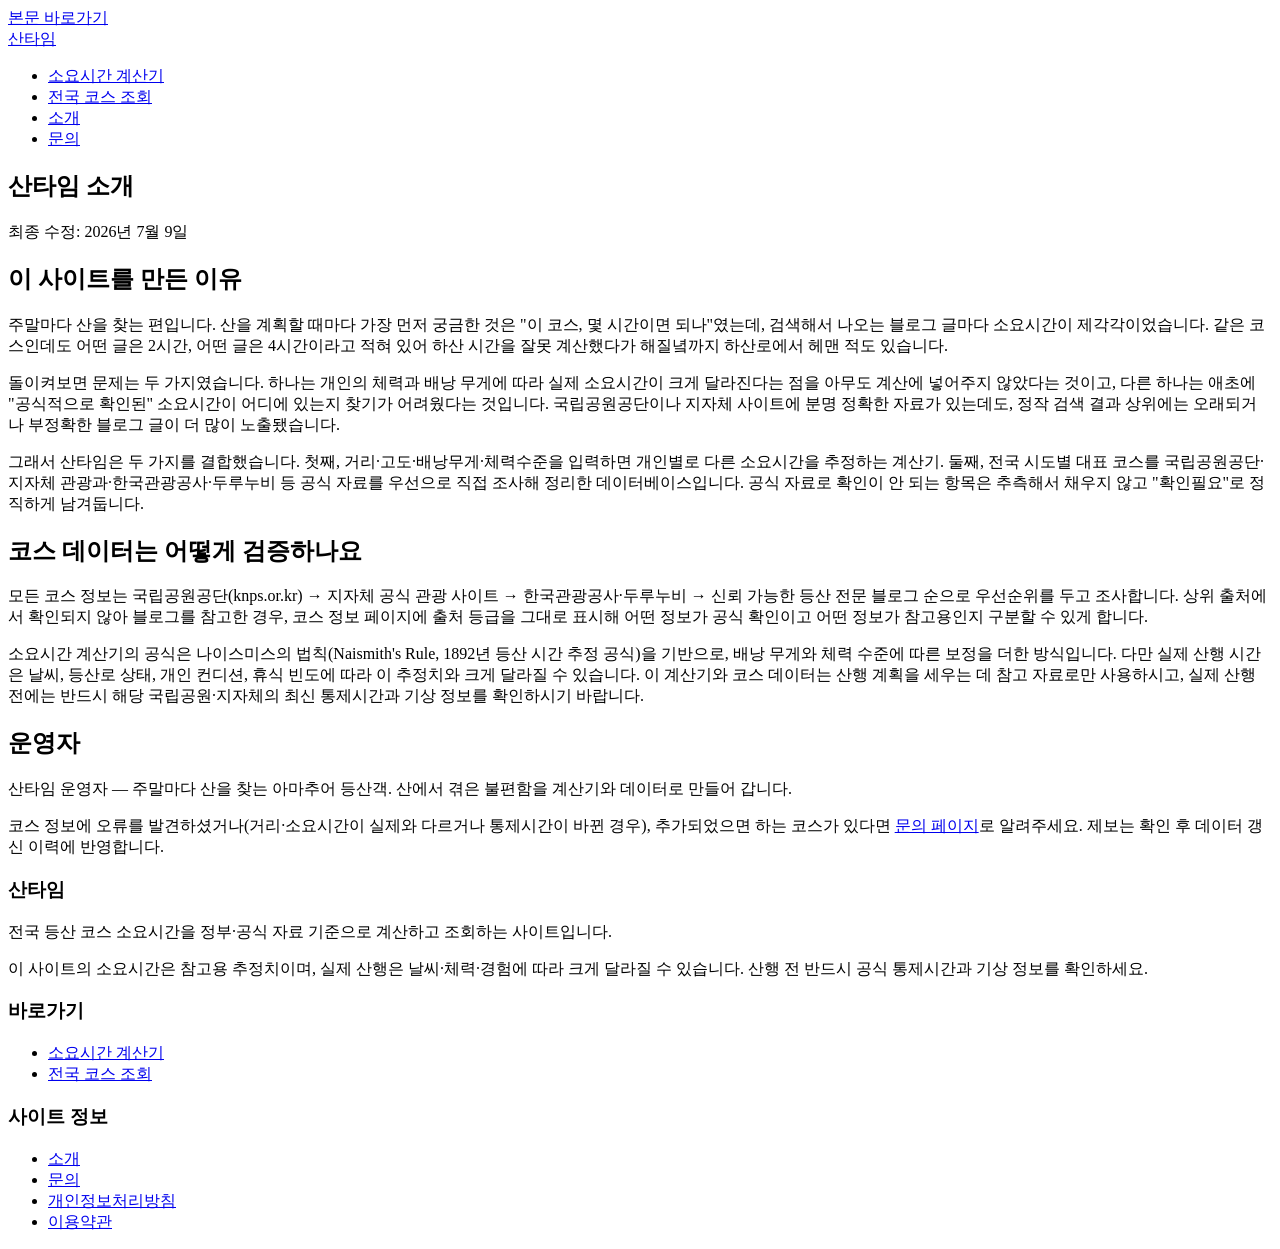
==== site/about/index.html @ 0f0bbda9 "산타임: 등산 소요시간 계산기 + 전국 100개 코스 조회 초기 구축 나이스미스 공식 기반 소요시간 계산기와 전국 17개 시도 대표 등산 코스 100개(국립공원공단·지자체·한국관광" ====
<!DOCTYPE html>
<html lang="ko">
<head>
  <meta charset="UTF-8">
  <meta name="viewport" content="width=device-width, initial-scale=1">
  <title>소개 — 산타임을 만든 이유와 코스 데이터 검증 방식</title>
  <meta name="description" content="산타임은 전국 등산 코스의 소요시간을 공식 자료 기반으로 계산하고, 국립공원공단·지자체 등 공식 출처로 검증한 코스 정보를 제공하는 사이트입니다.">
  <link rel="canonical" href="https://__DOMAIN__/about/">
  <meta property="og:type" content="website">
  <meta property="og:title" content="소개 — 산타임">
  <meta property="og:description" content="운영 목적, 코스 데이터 검증 방식, 운영자 정보를 안내합니다.">
  <meta property="og:image" content="https://__DOMAIN__/assets/img/og-image.png">
  <meta property="og:url" content="https://__DOMAIN__/about/">
  <link rel="icon" href="/assets/img/favicon.svg" type="image/svg+xml">
  <link rel="stylesheet" href="/assets/css/style.css">
  <script type="application/ld+json">
  {
    "@context": "https://schema.org",
    "@type": "Person",
    "name": "산타임 운영자",
    "description": "주말마다 산을 찾는 아마추어 등산객. 블로그마다 제각각인 소요시간 정보에 여러 번 발이 묶인 경험을 계기로, 국립공원공단·지자체 공식 자료를 직접 조사해 정리하는 사이트를 만들었다.",
    "url": "https://__DOMAIN__/about/"
  }
  </script>
</head>
<body>
  <a class="skip-link" href="#main">본문 바로가기</a>
  <header class="site-header">
    <div class="inner">
      <a class="logo" href="/">산타임</a>
      <nav class="gnb" aria-label="주요 메뉴">
        <ul>
          <li><a href="/">소요시간 계산기</a></li>
          <li><a href="/courses/">전국 코스 조회</a></li>
          <li><a href="/about/" aria-current="page">소개</a></li>
          <li><a href="/contact/">문의</a></li>
        </ul>
      </nav>
    </div>
  </header>

  <main id="main">
    <div class="container">
      <article>
        <h1>산타임 소개</h1>
        <p class="last-updated">최종 수정: 2026년 7월 9일</p>

        <h2>이 사이트를 만든 이유</h2>
        <p>주말마다 산을 찾는 편입니다. 산을 계획할 때마다 가장 먼저 궁금한 것은 "이 코스, 몇 시간이면 되나"였는데, 검색해서 나오는 블로그 글마다 소요시간이 제각각이었습니다. 같은 코스인데도 어떤 글은 2시간, 어떤 글은 4시간이라고 적혀 있어 하산 시간을 잘못 계산했다가 해질녘까지 하산로에서 헤맨 적도 있습니다.</p>
        <p>돌이켜보면 문제는 두 가지였습니다. 하나는 개인의 체력과 배낭 무게에 따라 실제 소요시간이 크게 달라진다는 점을 아무도 계산에 넣어주지 않았다는 것이고, 다른 하나는 애초에 "공식적으로 확인된" 소요시간이 어디에 있는지 찾기가 어려웠다는 것입니다. 국립공원공단이나 지자체 사이트에 분명 정확한 자료가 있는데도, 정작 검색 결과 상위에는 오래되거나 부정확한 블로그 글이 더 많이 노출됐습니다.</p>
        <p>그래서 산타임은 두 가지를 결합했습니다. 첫째, 거리·고도·배낭무게·체력수준을 입력하면 개인별로 다른 소요시간을 추정하는 계산기. 둘째, 전국 시도별 대표 코스를 국립공원공단·지자체 관광과·한국관광공사·두루누비 등 공식 자료를 우선으로 직접 조사해 정리한 데이터베이스입니다. 공식 자료로 확인이 안 되는 항목은 추측해서 채우지 않고 "확인필요"로 정직하게 남겨둡니다.</p>

        <h2>코스 데이터는 어떻게 검증하나요</h2>
        <p>모든 코스 정보는 국립공원공단(knps.or.kr) → 지자체 공식 관광 사이트 → 한국관광공사·두루누비 → 신뢰 가능한 등산 전문 블로그 순으로 우선순위를 두고 조사합니다. 상위 출처에서 확인되지 않아 블로그를 참고한 경우, 코스 정보 페이지에 출처 등급을 그대로 표시해 어떤 정보가 공식 확인이고 어떤 정보가 참고용인지 구분할 수 있게 합니다.</p>
        <p>소요시간 계산기의 공식은 나이스미스의 법칙(Naismith's Rule, 1892년 등산 시간 추정 공식)을 기반으로, 배낭 무게와 체력 수준에 따른 보정을 더한 방식입니다. 다만 실제 산행 시간은 날씨, 등산로 상태, 개인 컨디션, 휴식 빈도에 따라 이 추정치와 크게 달라질 수 있습니다. 이 계산기와 코스 데이터는 산행 계획을 세우는 데 참고 자료로만 사용하시고, 실제 산행 전에는 반드시 해당 국립공원·지자체의 최신 통제시간과 기상 정보를 확인하시기 바랍니다.</p>

        <h2>운영자</h2>
        <p>산타임 운영자 — 주말마다 산을 찾는 아마추어 등산객. 산에서 겪은 불편함을 계산기와 데이터로 만들어 갑니다.</p>
        <p>코스 정보에 오류를 발견하셨거나(거리·소요시간이 실제와 다르거나 통제시간이 바뀐 경우), 추가되었으면 하는 코스가 있다면 <a href="/contact/">문의 페이지</a>로 알려주세요. 제보는 확인 후 데이터 갱신 이력에 반영합니다.</p>
      </article>
    </div>
  </main>

  <footer class="site-footer">
    <div class="cols">
      <div>
        <h3>산타임</h3>
        <p>전국 등산 코스 소요시간을 정부·공식 자료 기준으로 계산하고 조회하는 사이트입니다.</p>
        <p class="disclaimer">이 사이트의 소요시간은 참고용 추정치이며, 실제 산행은 날씨·체력·경험에 따라 크게 달라질 수 있습니다. 산행 전 반드시 공식 통제시간과 기상 정보를 확인하세요.</p>
      </div>
      <div>
        <h3>바로가기</h3>
        <ul>
          <li><a href="/">소요시간 계산기</a></li>
          <li><a href="/courses/">전국 코스 조회</a></li>
        </ul>
      </div>
      <div>
        <h3>사이트 정보</h3>
        <ul>
          <li><a href="/about/">소개</a></li>
          <li><a href="/contact/">문의</a></li>
          <li><a href="/privacy/">개인정보처리방침</a></li>
          <li><a href="/terms/">이용약관</a></li>
        </ul>
      </div>
    </div>
  </footer>
</body>
</html>
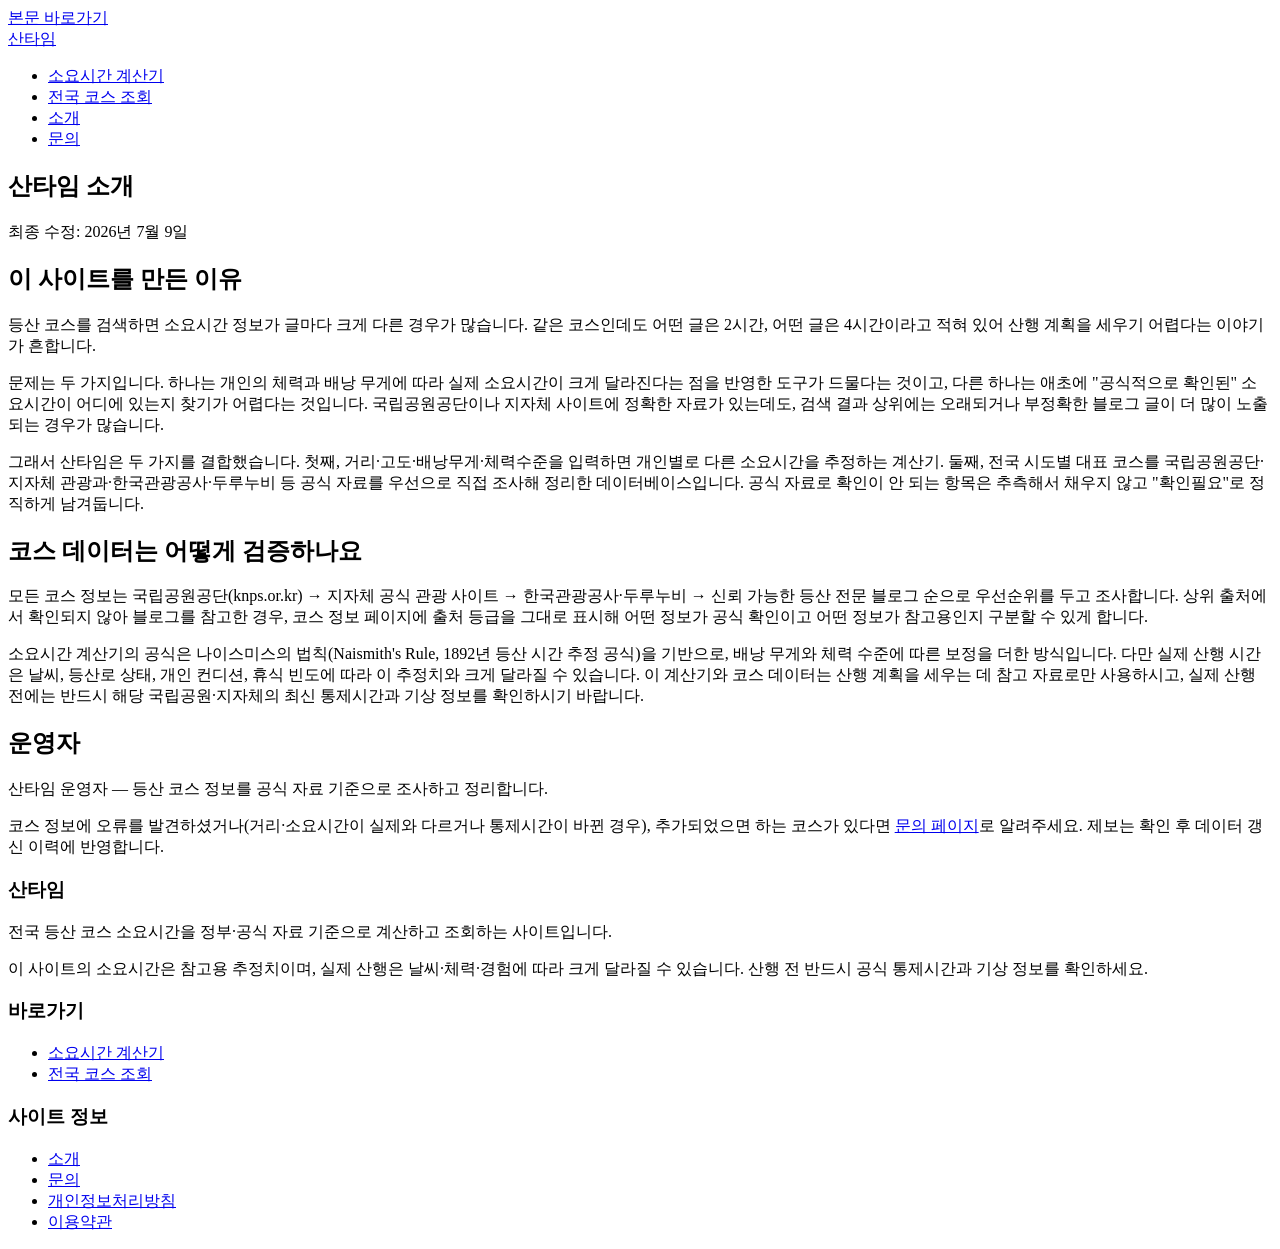
==== commit 2013e595: "소개 페이지 허위 운영자 경험담 제거 운영자가 실제로 겪지 않은 개인 경험("주말마다 산을 찾는 등산객" 등)을 소개 페이지에 지어내 넣은 것을 발견해 제거. 일반론에 입각한 문제" ====
--- a/site/about/index.html
+++ b/site/about/index.html
@@ -18,7 +18,7 @@
     "@context": "https://schema.org",
     "@type": "Person",
     "name": "산타임 운영자",
-    "description": "주말마다 산을 찾는 아마추어 등산객. 블로그마다 제각각인 소요시간 정보에 여러 번 발이 묶인 경험을 계기로, 국립공원공단·지자체 공식 자료를 직접 조사해 정리하는 사이트를 만들었다.",
+    "description": "등산 코스 소요시간 정보가 블로그마다 제각각이라는 문제의식에서, 국립공원공단·지자체 등 공식 자료를 직접 조사해 정리하는 사이트를 만들었다.",
     "url": "https://__DOMAIN__/about/"
   }
   </script>
@@ -46,8 +46,8 @@
         <p class="last-updated">최종 수정: 2026년 7월 9일</p>
 
         <h2>이 사이트를 만든 이유</h2>
-        <p>주말마다 산을 찾는 편입니다. 산을 계획할 때마다 가장 먼저 궁금한 것은 "이 코스, 몇 시간이면 되나"였는데, 검색해서 나오는 블로그 글마다 소요시간이 제각각이었습니다. 같은 코스인데도 어떤 글은 2시간, 어떤 글은 4시간이라고 적혀 있어 하산 시간을 잘못 계산했다가 해질녘까지 하산로에서 헤맨 적도 있습니다.</p>
-        <p>돌이켜보면 문제는 두 가지였습니다. 하나는 개인의 체력과 배낭 무게에 따라 실제 소요시간이 크게 달라진다는 점을 아무도 계산에 넣어주지 않았다는 것이고, 다른 하나는 애초에 "공식적으로 확인된" 소요시간이 어디에 있는지 찾기가 어려웠다는 것입니다. 국립공원공단이나 지자체 사이트에 분명 정확한 자료가 있는데도, 정작 검색 결과 상위에는 오래되거나 부정확한 블로그 글이 더 많이 노출됐습니다.</p>
+        <p>등산 코스를 검색하면 소요시간 정보가 글마다 크게 다른 경우가 많습니다. 같은 코스인데도 어떤 글은 2시간, 어떤 글은 4시간이라고 적혀 있어 산행 계획을 세우기 어렵다는 이야기가 흔합니다.</p>
+        <p>문제는 두 가지입니다. 하나는 개인의 체력과 배낭 무게에 따라 실제 소요시간이 크게 달라진다는 점을 반영한 도구가 드물다는 것이고, 다른 하나는 애초에 "공식적으로 확인된" 소요시간이 어디에 있는지 찾기가 어렵다는 것입니다. 국립공원공단이나 지자체 사이트에 정확한 자료가 있는데도, 검색 결과 상위에는 오래되거나 부정확한 블로그 글이 더 많이 노출되는 경우가 많습니다.</p>
         <p>그래서 산타임은 두 가지를 결합했습니다. 첫째, 거리·고도·배낭무게·체력수준을 입력하면 개인별로 다른 소요시간을 추정하는 계산기. 둘째, 전국 시도별 대표 코스를 국립공원공단·지자체 관광과·한국관광공사·두루누비 등 공식 자료를 우선으로 직접 조사해 정리한 데이터베이스입니다. 공식 자료로 확인이 안 되는 항목은 추측해서 채우지 않고 "확인필요"로 정직하게 남겨둡니다.</p>
 
         <h2>코스 데이터는 어떻게 검증하나요</h2>
@@ -55,7 +55,7 @@
         <p>소요시간 계산기의 공식은 나이스미스의 법칙(Naismith's Rule, 1892년 등산 시간 추정 공식)을 기반으로, 배낭 무게와 체력 수준에 따른 보정을 더한 방식입니다. 다만 실제 산행 시간은 날씨, 등산로 상태, 개인 컨디션, 휴식 빈도에 따라 이 추정치와 크게 달라질 수 있습니다. 이 계산기와 코스 데이터는 산행 계획을 세우는 데 참고 자료로만 사용하시고, 실제 산행 전에는 반드시 해당 국립공원·지자체의 최신 통제시간과 기상 정보를 확인하시기 바랍니다.</p>
 
         <h2>운영자</h2>
-        <p>산타임 운영자 — 주말마다 산을 찾는 아마추어 등산객. 산에서 겪은 불편함을 계산기와 데이터로 만들어 갑니다.</p>
+        <p>산타임 운영자 — 등산 코스 정보를 공식 자료 기준으로 조사하고 정리합니다.</p>
         <p>코스 정보에 오류를 발견하셨거나(거리·소요시간이 실제와 다르거나 통제시간이 바뀐 경우), 추가되었으면 하는 코스가 있다면 <a href="/contact/">문의 페이지</a>로 알려주세요. 제보는 확인 후 데이터 갱신 이력에 반영합니다.</p>
       </article>
     </div>
